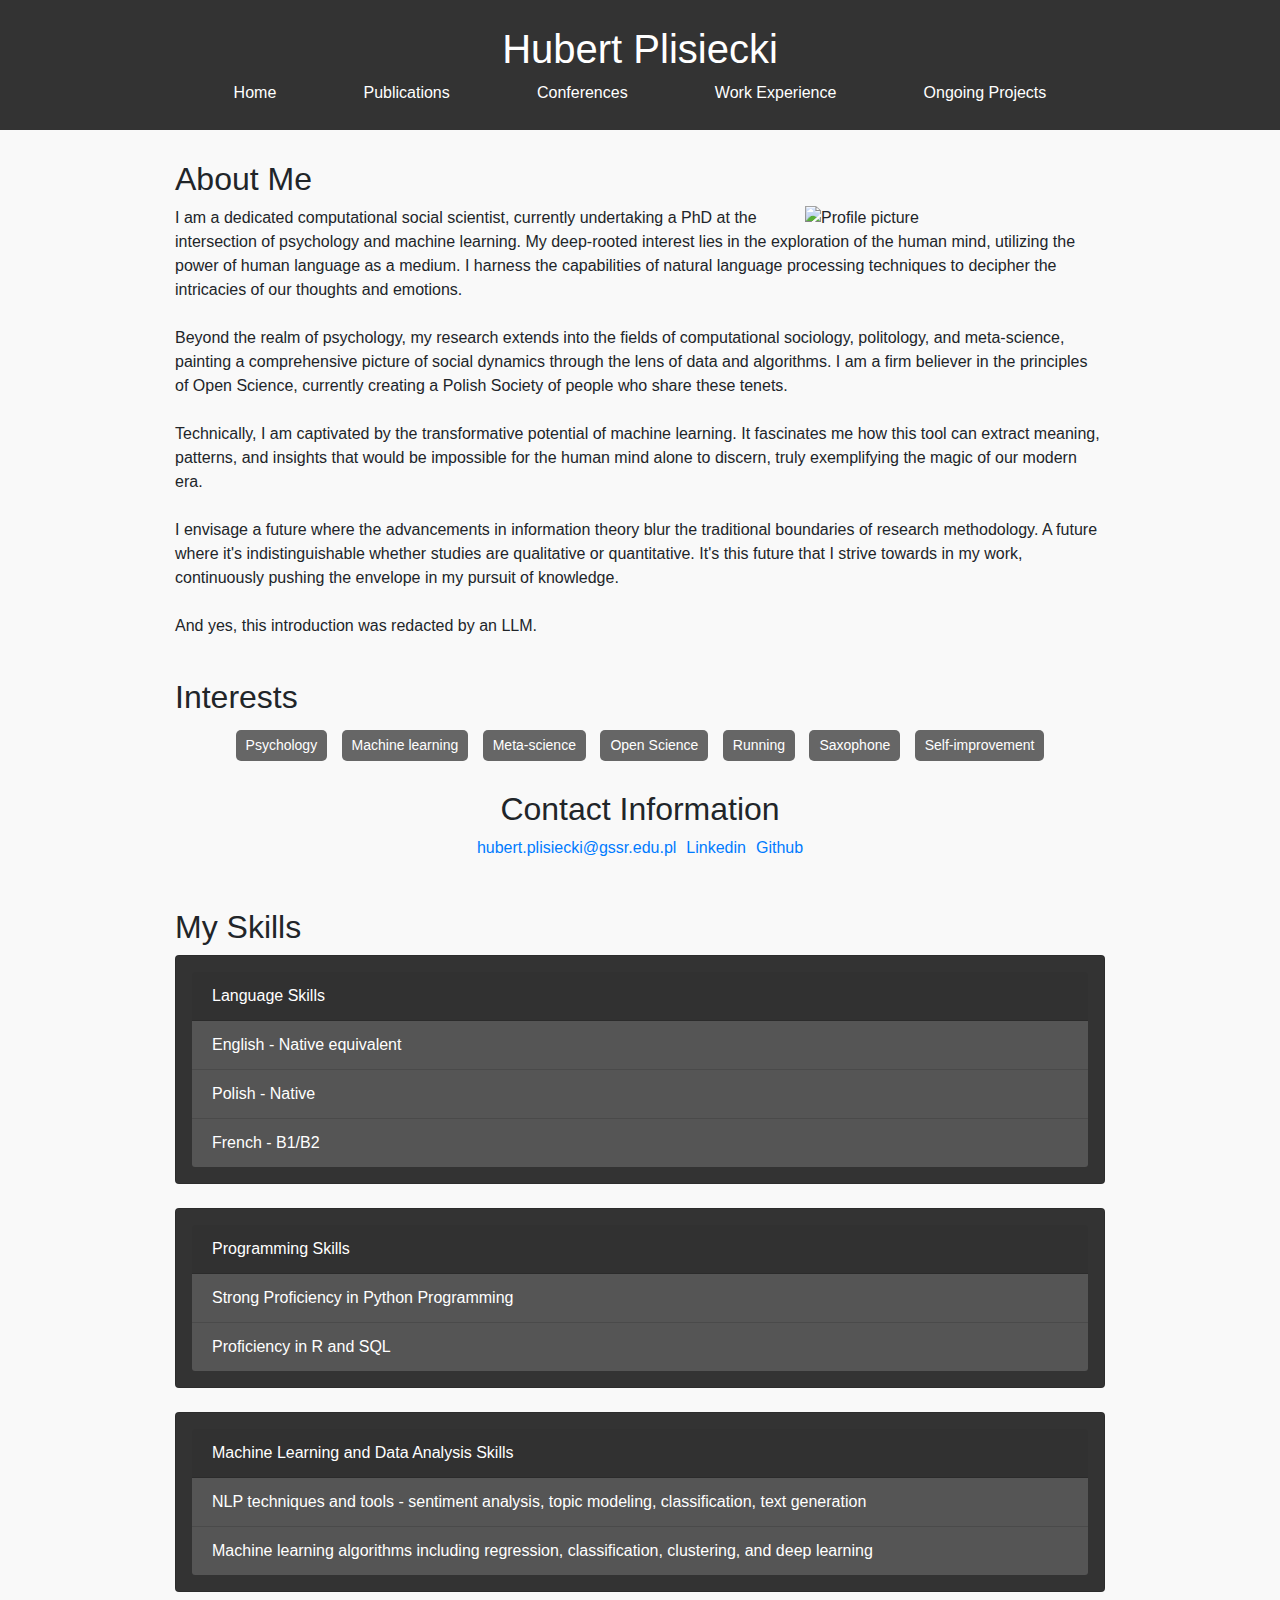
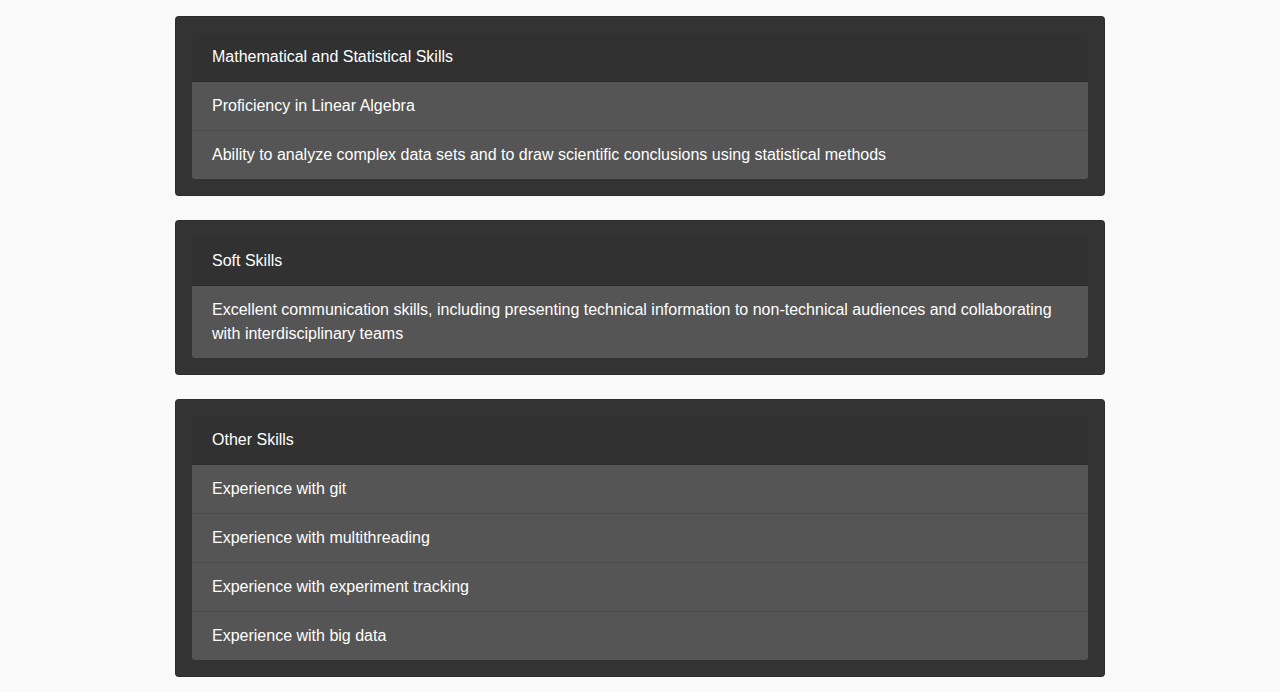
==== index.html @ 2d6f6929 "Update index.html" ====
<!DOCTYPE html>
<html>
<head>
    <title>Hubert Plisiecki</title>
    <link href="https://stackpath.bootstrapcdn.com/bootstrap/4.5.2/css/bootstrap.min.css" rel="stylesheet">
    <link rel="stylesheet" type="text/css" href="style.css">
    <link rel="icon" href="favicon.ico" type="image/x-icon">
    <meta name="viewport" content="width=device-width, initial-scale=1">
</head>
<body>
    <header>
        <div class="container">
            <h1>Hubert Plisiecki</h1>
            <nav>
                <a href="/introduction_page">Home</a>
                <a href="/introduction_page/publications.html">Publications</a>
                <a href="/introduction_page/conferences.html">Conferences</a>
                <a href="/introduction_page/experience.html">Work Experience</a>
                <a href="/introduction_page/projects.html">Ongoing Projects</a>
            </nav>

        </div>
    </header>

    <div class="container_main">
        <h2>About Me</h2>
        <img src="/introduction_page/img006-1.png" alt="Profile picture" id="profile-picture">
        <p>I am a dedicated computational social scientist, currently undertaking a PhD at the intersection of psychology and machine learning. My deep-rooted interest lies in the exploration of the human mind, utilizing the power of human language as a medium. I harness the capabilities of natural language processing techniques to decipher the intricacies of our thoughts and emotions.
            <br><br>
            Beyond the realm of psychology, my research extends into the fields of computational sociology, politology, and meta-science, painting a comprehensive picture of social dynamics through the lens of data and algorithms. I am a firm believer in the principles of Open Science, currently creating a Polish Society of people who share these tenets.
            <br><br>
            Technically, I am captivated by the transformative potential of machine learning. It fascinates me how this tool can extract meaning, patterns, and insights that would be impossible for the human mind alone to discern, truly exemplifying the magic of our modern era.
            <br><br>
            I envisage a future where the advancements in information theory blur the traditional boundaries of research methodology. A future where it's indistinguishable whether studies are qualitative or quantitative. It's this future that I strive towards in my work, continuously pushing the envelope in my pursuit of knowledge.
            <br> <br>
            And yes, this introduction was redacted by an LLM.
        </p>
        <br>
        <h2>Interests</h2>
        <div class="interests-content">
            <span class="interest-tag">Psychology</span>
            <span class="interest-tag">Machine learning</span>
            <span class="interest-tag">Meta-science</span>
            <span class="interest-tag">Open Science</span>
            <span class="interest-tag">Running</span>
            <span class="interest-tag">Saxophone</span>
            <span class="interest-tag">Self-improvement</span>
        </div>
        <br>
        <div class="contact-info">
            <h2>Contact Information</h2>
            <div class="info-list">
                <p><a href="mailto:hubert.plisiecki@gssr.edu.pl">hubert.plisiecki@gssr.edu.pl</a></p>
                <p><a href="https://www.linkedin.com/in/hubert-plisiecki-64182b1ab/" target="_blank"> Linkedin</a></p>
                <p><a href="https://github.com/hplisiecki" target="_blank"> Github</a> </p>
            </div>
        </div>

        <br>
        <br>
        <h2>My Skills</h2>

        <div class="card custom-card">
          <div class="card-header">
            Language Skills
          </div>
          <ul class="list-group list-group-flush">
            <li class="list-group-item">English - Native equivalent</li>
            <li class="list-group-item">Polish - Native</li>
            <li class="list-group-item">French - B1/B2</li>
          </ul>
        </div>
        <br>
        <div class="card custom-card">
          <div class="card-header">
            Programming Skills
          </div>
          <ul class="list-group list-group-flush">
            <li class="list-group-item">Strong Proficiency in Python Programming</li>
            <li class="list-group-item">Proficiency in R and SQL</li>
            <!-- Add more programming skills here -->
          </ul>
        </div>
        <br>
        <div class="card custom-card">
          <div class="card-header">
            Machine Learning and Data Analysis Skills
          </div>
          <ul class="list-group list-group-flush">
            <li class="list-group-item">NLP techniques and tools - sentiment analysis, topic modeling, classification, text generation</li>
            <li class="list-group-item">Machine learning algorithms including regression, classification, clustering, and deep learning</li>
            <!-- Add more ML and data analysis skills here -->
          </ul>
        </div>
        <br>
        <div class="card custom-card">
            <div class="card-header">
                Mathematical and Statistical Skills
            </div>
            <ul class="list-group list-group-flush">
                <li class="list-group-item">Proficiency in Linear Algebra</li>
                <li class="list-group-item">Ability to analyze complex data sets and to draw scientific conclusions using statistical methods</li>
            </ul>
        </div>
        <br>
        <div class="card custom-card">
          <div class="card-header">
            Soft Skills
          </div>
          <ul class="list-group list-group-flush">
            <li class="list-group-item">Excellent communication skills, including presenting technical information to non-technical audiences and collaborating with interdisciplinary teams</li>
          </ul>
        </div>
        <br>
        <div class="card custom-card">
            <div class="card-header">
                Other Skills
            </div>
                <ul class="list-group list-group-flush">
                    <li class="list-group-item">Experience with git</li>
                    <li class="list-group-item">Experience with multithreading</li>
                    <li class="list-group-item">Experience with experiment tracking</li>
                    <li class="list-group-item">Experience with big data</li>
                </ul>
        </div>


    </div>
    <script src="https://code.jquery.com/jquery-3.5.1.slim.min.js"></script>
    <script src="https://cdn.jsdelivr.net/npm/bootstrap@4.5.2/dist/js/bootstrap.bundle.min.js"></script>
    <script>
        $(document).ready(function() {
            $('.container_main').css('opacity', '1');
    
            $('a').click(function(e) {
                e.preventDefault();
                newLocation = this.href;
    
                $('.container_main').css('opacity', '0');
    
                setTimeout(function(){
                    window.location = newLocation;
                }, 250);
            });
        });
    </script>    
</body>
</html>
---- style.css ----
body {
    font-family: Arial, sans-serif;
    margin: 0;
    padding: 0;
    background: #f9f9f9;
}

header {
    background: #333;
    color: #fff;
    padding: 10px 0;
    margin-bottom: 15px;
}

header h1,
nav,
.container h2,
.container_main .interests-content {
    text-align: center;
}
.interest-tag {
    display: inline-block;
    background-color: #666;
    color: white;
    padding: 5px 10px;
    margin: 5px;
    border-radius: 5px;
    font-size: 14px;
}


nav {
    display: flex;
    justify-content: space-around;
    padding: 0 15px;
}


nav a {
    color: #fff;
    margin-right: 30px;  /* increase this value to increase the space between the tabs */
    text-decoration: none;
    display: inline-block;
    margin: 0 auto;
}

nav a:hover {
    color: #ddd;
}

.custom-card {
    background-color: #333;
    color: white; /* You might also want to change the text color so it's readable on the dark background */
    padding: 1em;  /* Add some padding */
}

.list-group-item {
    background-color: #555; /* Adjust color to desired level of "brighter grey" */
    color: white; /* Adjust text color if necessary */
}

.container {
    max-width: 960px;
    margin: 0 auto;
    padding: 15px;
}
.container_main {
    max-width: 960px;
    margin: 0 auto;
    padding: 15px;
    transition: opacity .25s ease-out;
    opacity: 0;  /* Initially hidden */
}
.card_2_content {
    max-width: 960px;
    margin: 0 auto;
    padding: 15px;
}

.card_2 {
    background-color: #333;
    color: white;
    box-shadow: 0 4px 8px 0 rgba(51,51,51,0.2);
    transition: 0.3s;
    margin-bottom: 20px;
}

.card_2:hover {
    box-shadow: 0 8px 16px 0 rgba(51,51,51,0.2);
}

.contact-info {
    text-align: center;
}

.info-list {
    display: flex;
    justify-content: center;
    gap: 10px;
}

.info-list p {
    margin: 0;
}

#profile-picture {
    float: right;
    margin-left: 15px;
    width: 300px; /* Adjust size as needed */
}

table {
    width: 100%;
    border-collapse: collapse;
    margin-bottom: 20px;
}

table, th, td {
    border: 1px solid #ccc;
}

th, td {
    padding: 15px;
    text-align: left;
}

th {
    background-color: #333;
    color: #fff;
}


.fade-out {
   opacity: 1;
   transition: opacity .25s ease-out;
}

.fade-out.hide {
   opacity: 0;
   visibility: hidden;
}
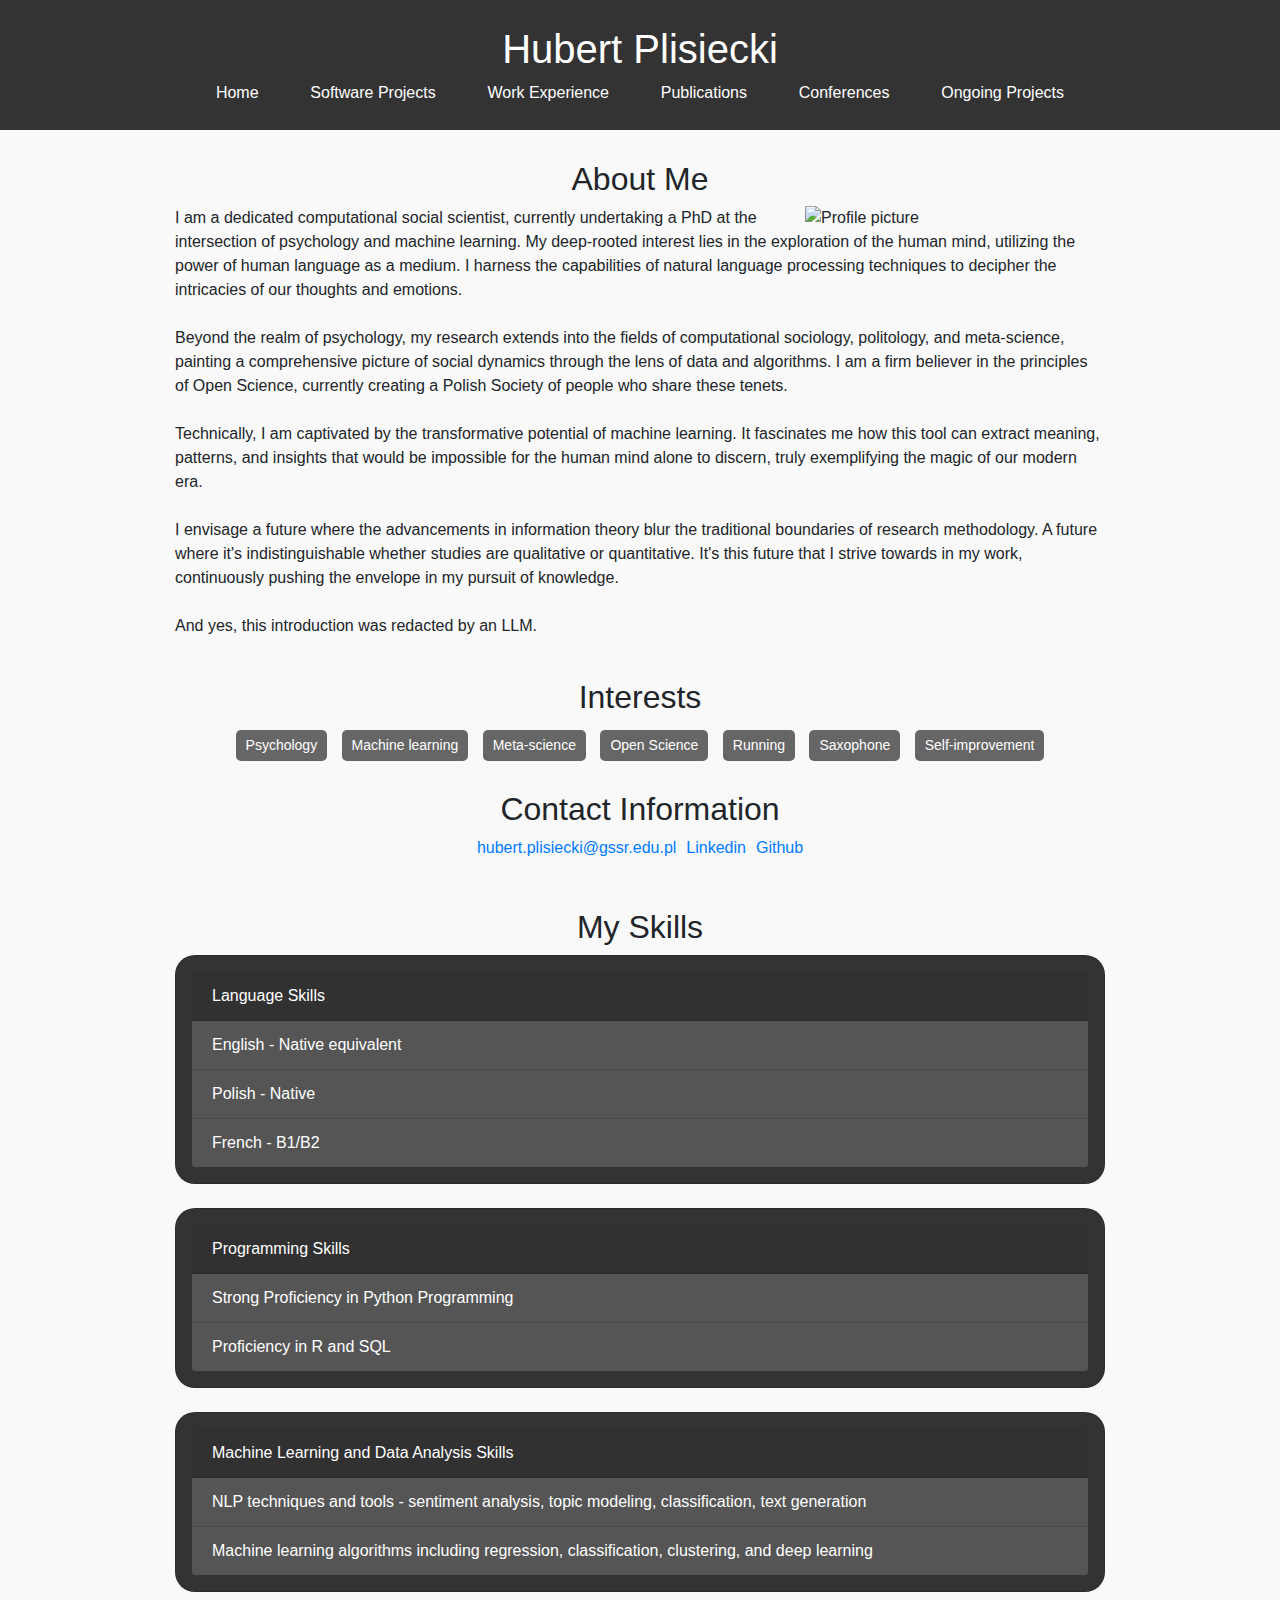
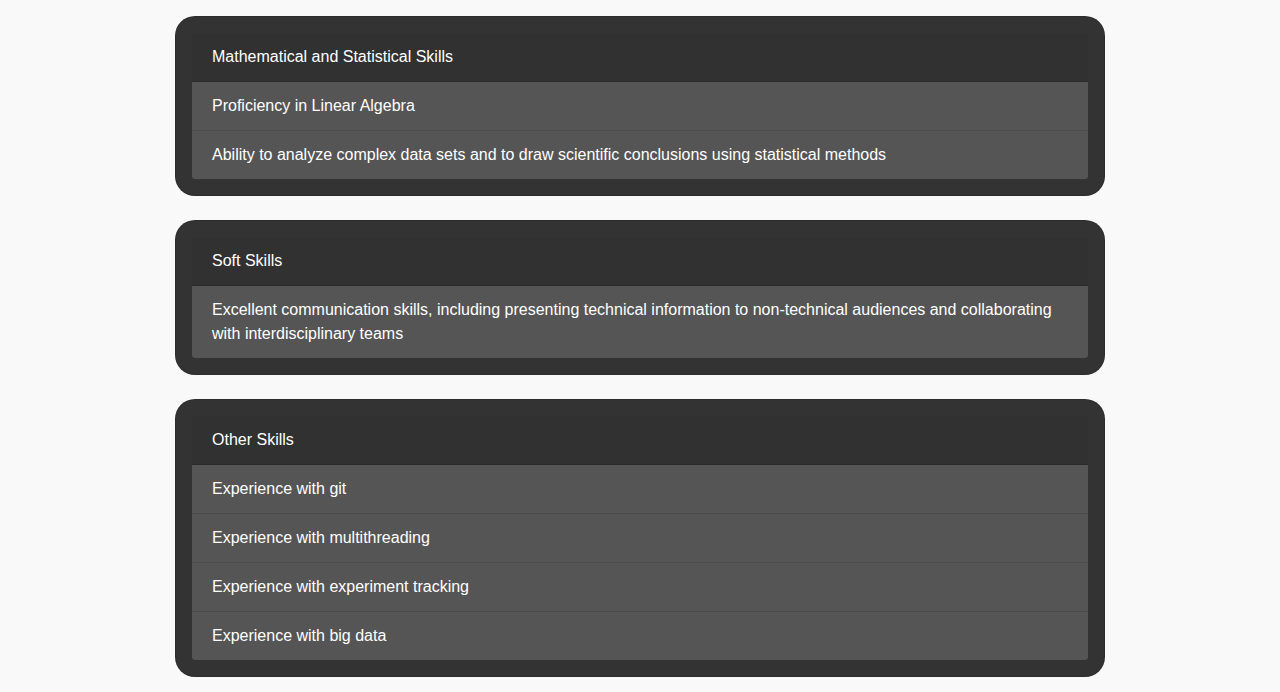
==== commit c3285b93: "Update index.html" ====
--- a/index.html
+++ b/index.html
@@ -13,9 +13,10 @@
             <h1>Hubert Plisiecki</h1>
             <nav>
                 <a href="/introduction_page">Home</a>
+                <a href="/introduction_page/publications.html">Software Projects</a>
+                <a href="/introduction_page/experience.html">Work Experience</a>
                 <a href="/introduction_page/publications.html">Publications</a>
                 <a href="/introduction_page/conferences.html">Conferences</a>
-                <a href="/introduction_page/experience.html">Work Experience</a>
                 <a href="/introduction_page/projects.html">Ongoing Projects</a>
             </nav>
 
--- a/style.css
+++ b/style.css
@@ -15,6 +15,7 @@
 header h1,
 nav,
 .container h2,
+.container_main h2,
 .container_main .interests-content {
     text-align: center;
 }
@@ -140,6 +141,9 @@
    visibility: hidden;
 }
 
+.custom-card, .card_2 {
+    border-radius: 20px;
+}
 
 
 
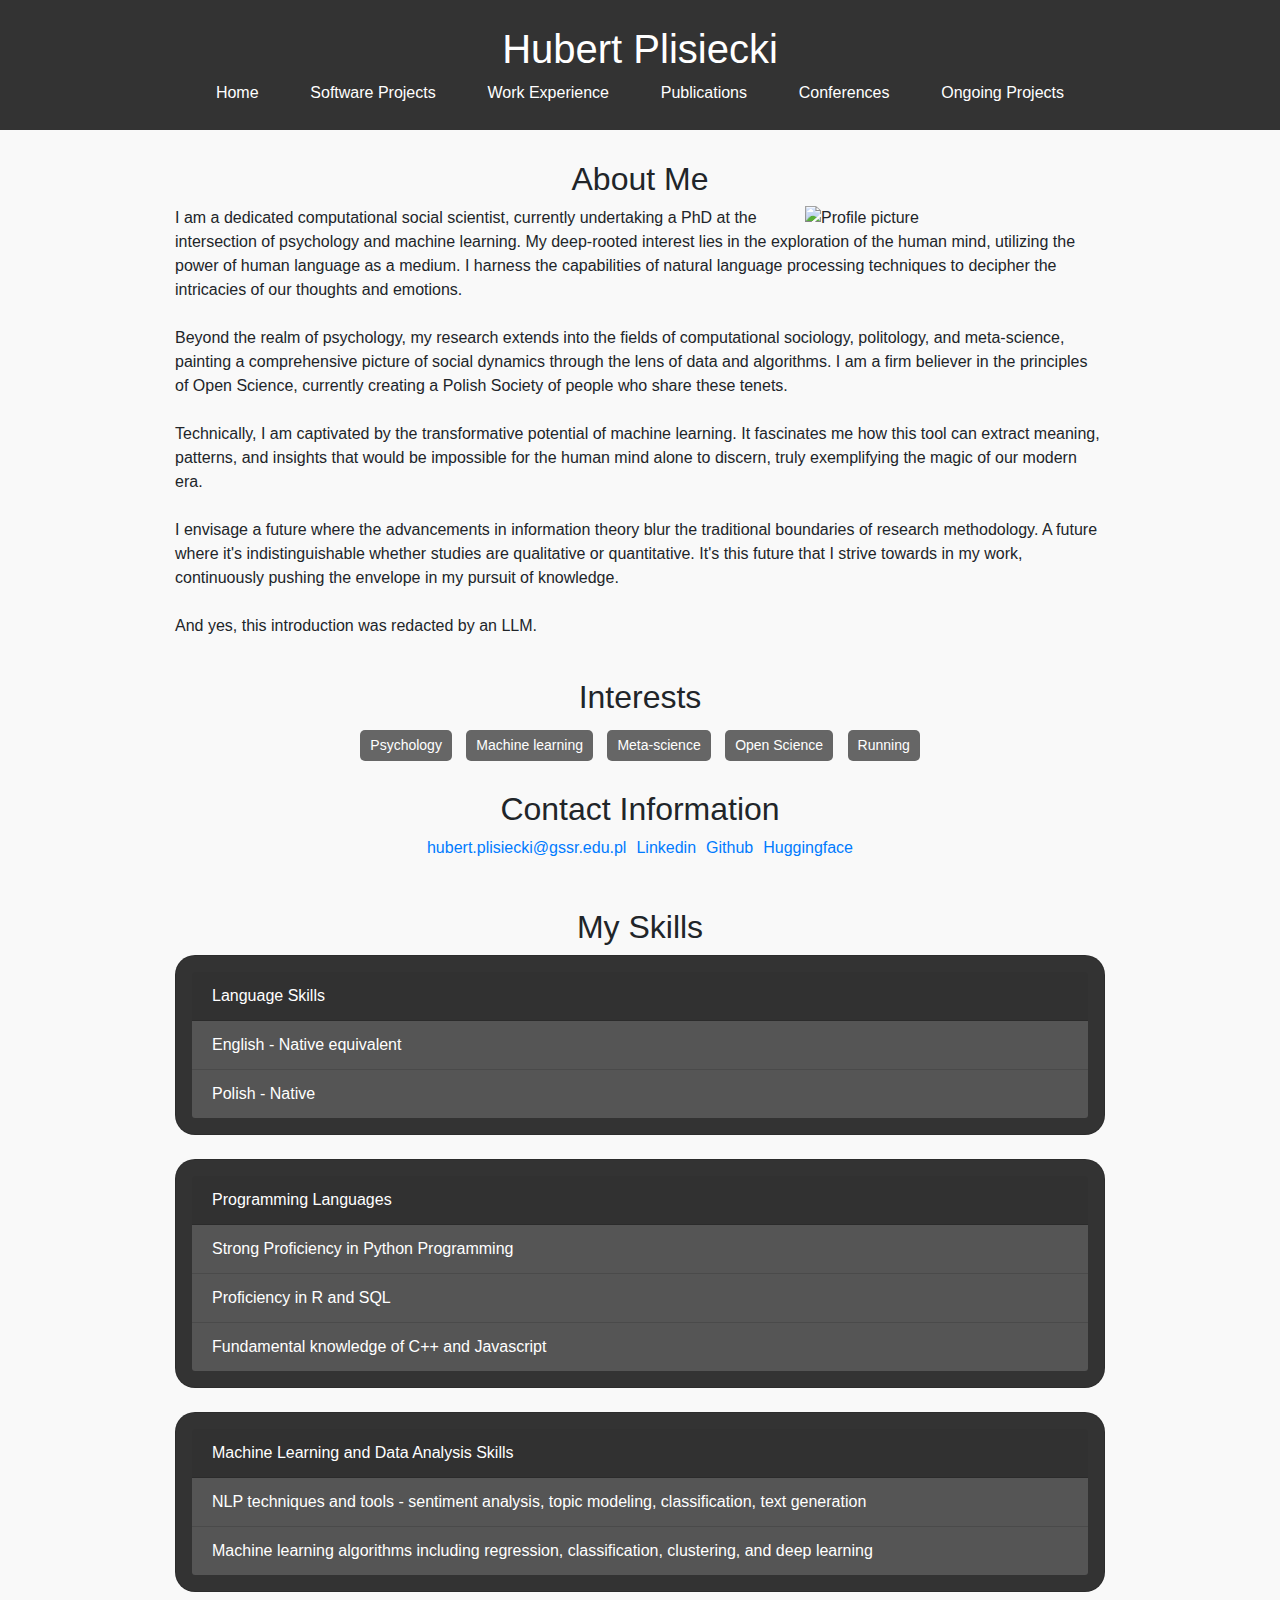
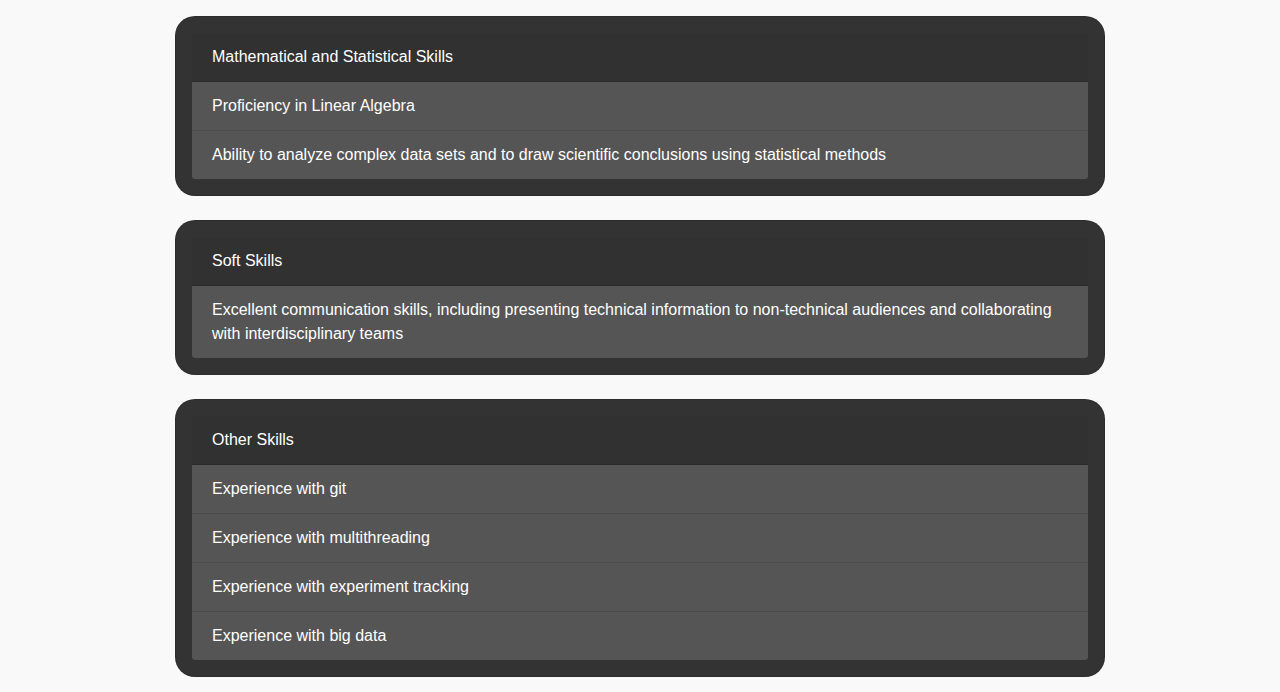
==== commit 1815e2d3: "updating skills" ====
--- a/index.html
+++ b/index.html
@@ -6,6 +6,12 @@
     <link rel="stylesheet" type="text/css" href="style.css">
     <link rel="icon" href="favicon.ico" type="image/x-icon">
     <meta name="viewport" content="width=device-width, initial-scale=1">
+    <style>
+        /* Force vertical scrollbar to always be present */
+        html {
+            overflow-y: scroll;
+        }
+    </style>
 </head>
 <body>
     <header>
@@ -13,7 +19,7 @@
             <h1>Hubert Plisiecki</h1>
             <nav>
                 <a href="/introduction_page">Home</a>
-                <a href="/introduction_page/publications.html">Software Projects</a>
+                <a href="/introduction_page/software_projects.html">Software Projects</a>
                 <a href="/introduction_page/experience.html">Work Experience</a>
                 <a href="/introduction_page/publications.html">Publications</a>
                 <a href="/introduction_page/conferences.html">Conferences</a>
@@ -44,8 +50,6 @@
             <span class="interest-tag">Meta-science</span>
             <span class="interest-tag">Open Science</span>
             <span class="interest-tag">Running</span>
-            <span class="interest-tag">Saxophone</span>
-            <span class="interest-tag">Self-improvement</span>
         </div>
         <br>
         <div class="contact-info">
@@ -54,6 +58,7 @@
                 <p><a href="mailto:hubert.plisiecki@gssr.edu.pl">hubert.plisiecki@gssr.edu.pl</a></p>
                 <p><a href="https://www.linkedin.com/in/hubert-plisiecki-64182b1ab/" target="_blank"> Linkedin</a></p>
                 <p><a href="https://github.com/hplisiecki" target="_blank"> Github</a> </p>
+                <p><a href="https://huggingface.co/hplisiecki" target="_blank"> Huggingface</a> </p>
             </div>
         </div>
 
@@ -68,17 +73,17 @@
           <ul class="list-group list-group-flush">
             <li class="list-group-item">English - Native equivalent</li>
             <li class="list-group-item">Polish - Native</li>
-            <li class="list-group-item">French - B1/B2</li>
           </ul>
         </div>
         <br>
         <div class="card custom-card">
           <div class="card-header">
-            Programming Skills
+            Programming Languages
           </div>
           <ul class="list-group list-group-flush">
             <li class="list-group-item">Strong Proficiency in Python Programming</li>
             <li class="list-group-item">Proficiency in R and SQL</li>
+            <li class="list-group-item">Fundamental knowledge of C++ and Javascript</li>
             <!-- Add more programming skills here -->
           </ul>
         </div>
--- a/style.css
+++ b/style.css
@@ -146,4 +146,14 @@
 }
 
 
+/* Multi-column list group items */
+.list-group-item .row {
+    margin-left: 0;
+    margin-right: 0;
+}
 
+.list-group-item .col-md-6, .list-group-item .col-md-4, .list-group-item .col-md-3 {
+    padding-left: 0;
+    padding-right: 0;
+}
+
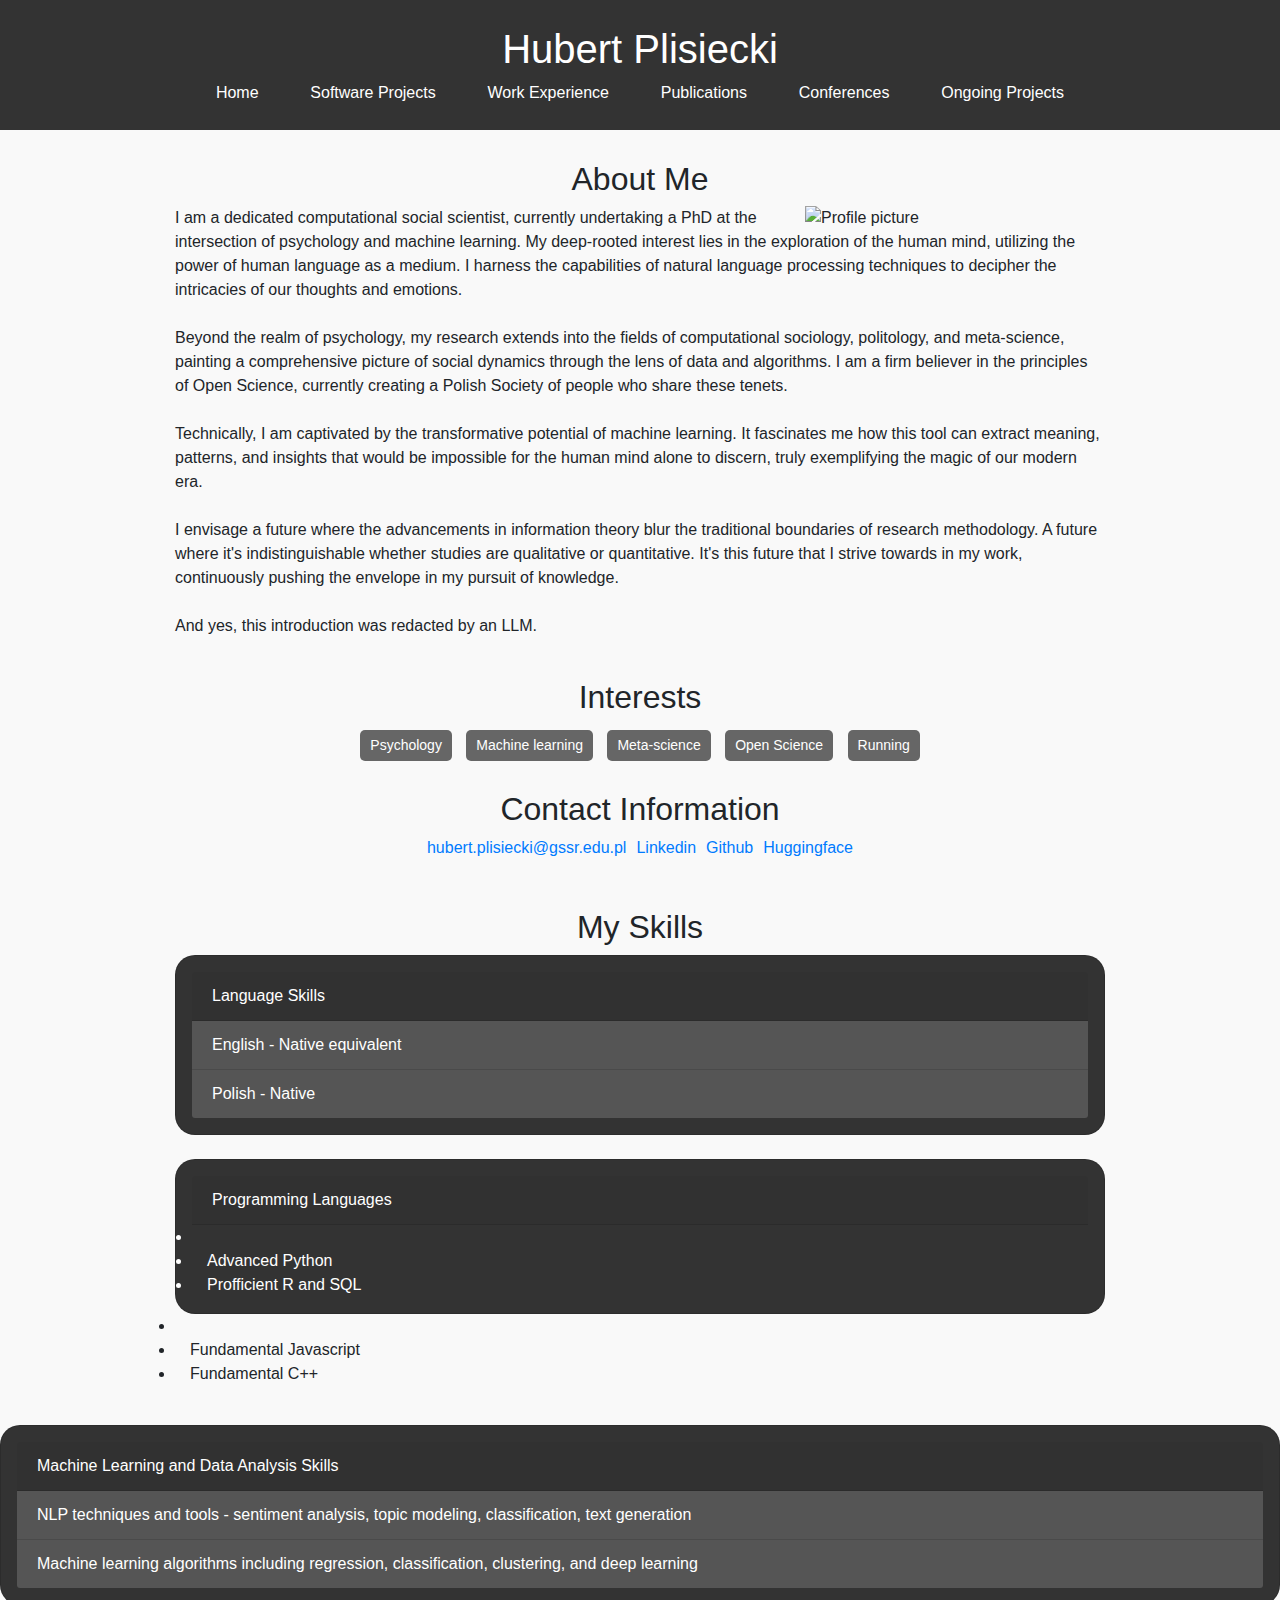
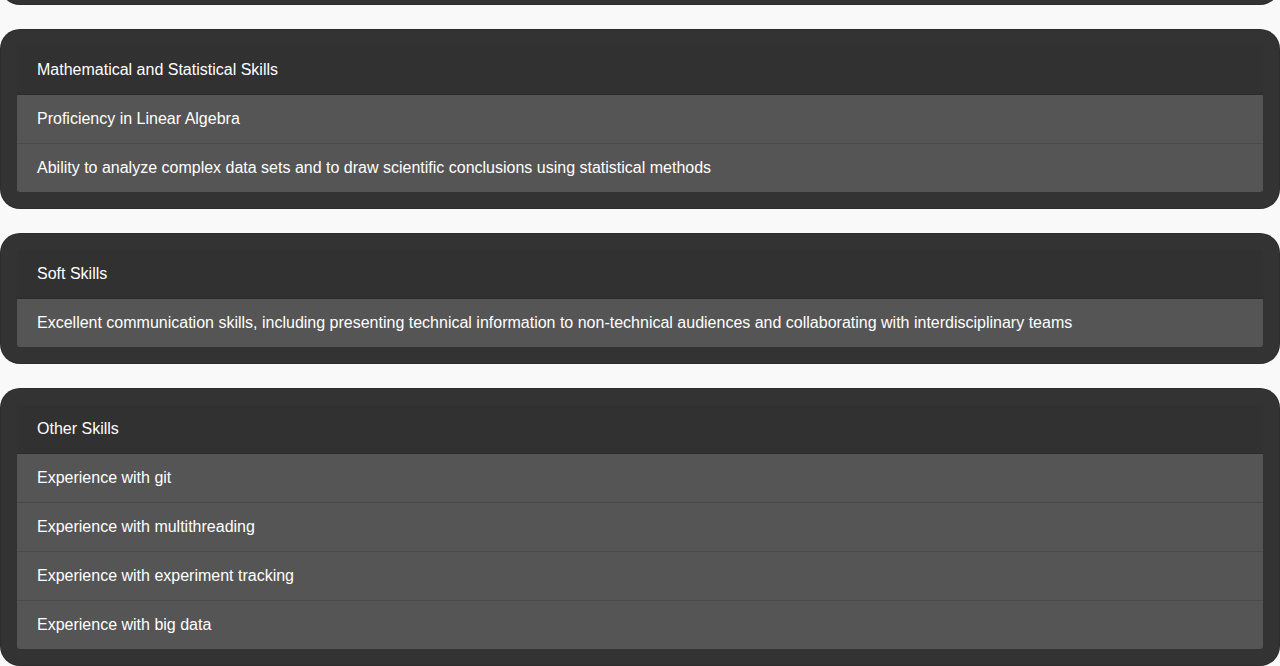
==== commit 671eae9f: "updating skills" ====
--- a/index.html
+++ b/index.html
@@ -81,9 +81,18 @@
             Programming Languages
           </div>
           <ul class="list-group list-group-flush">
-            <li class="list-group-item">Strong Proficiency in Python Programming</li>
-            <li class="list-group-item">Proficiency in R and SQL</li>
-            <li class="list-group-item">Fundamental knowledge of C++ and Javascript</li>
+            <li class = "list group-item">
+              <div class = "row"> 
+                <li class="col-md-6">Advanced Python</li>
+                <li class="col-md-6">Profficient R and SQL</li>
+              </div>
+            </li>
+            <li class = "list group-item">
+              <div class = "row"> 
+                <li class="col-md-6">Fundamental Javascript</li>
+                <li class="col-md-6">Fundamental C++</li>
+              </div>
+            </li>
             <!-- Add more programming skills here -->
           </ul>
         </div>
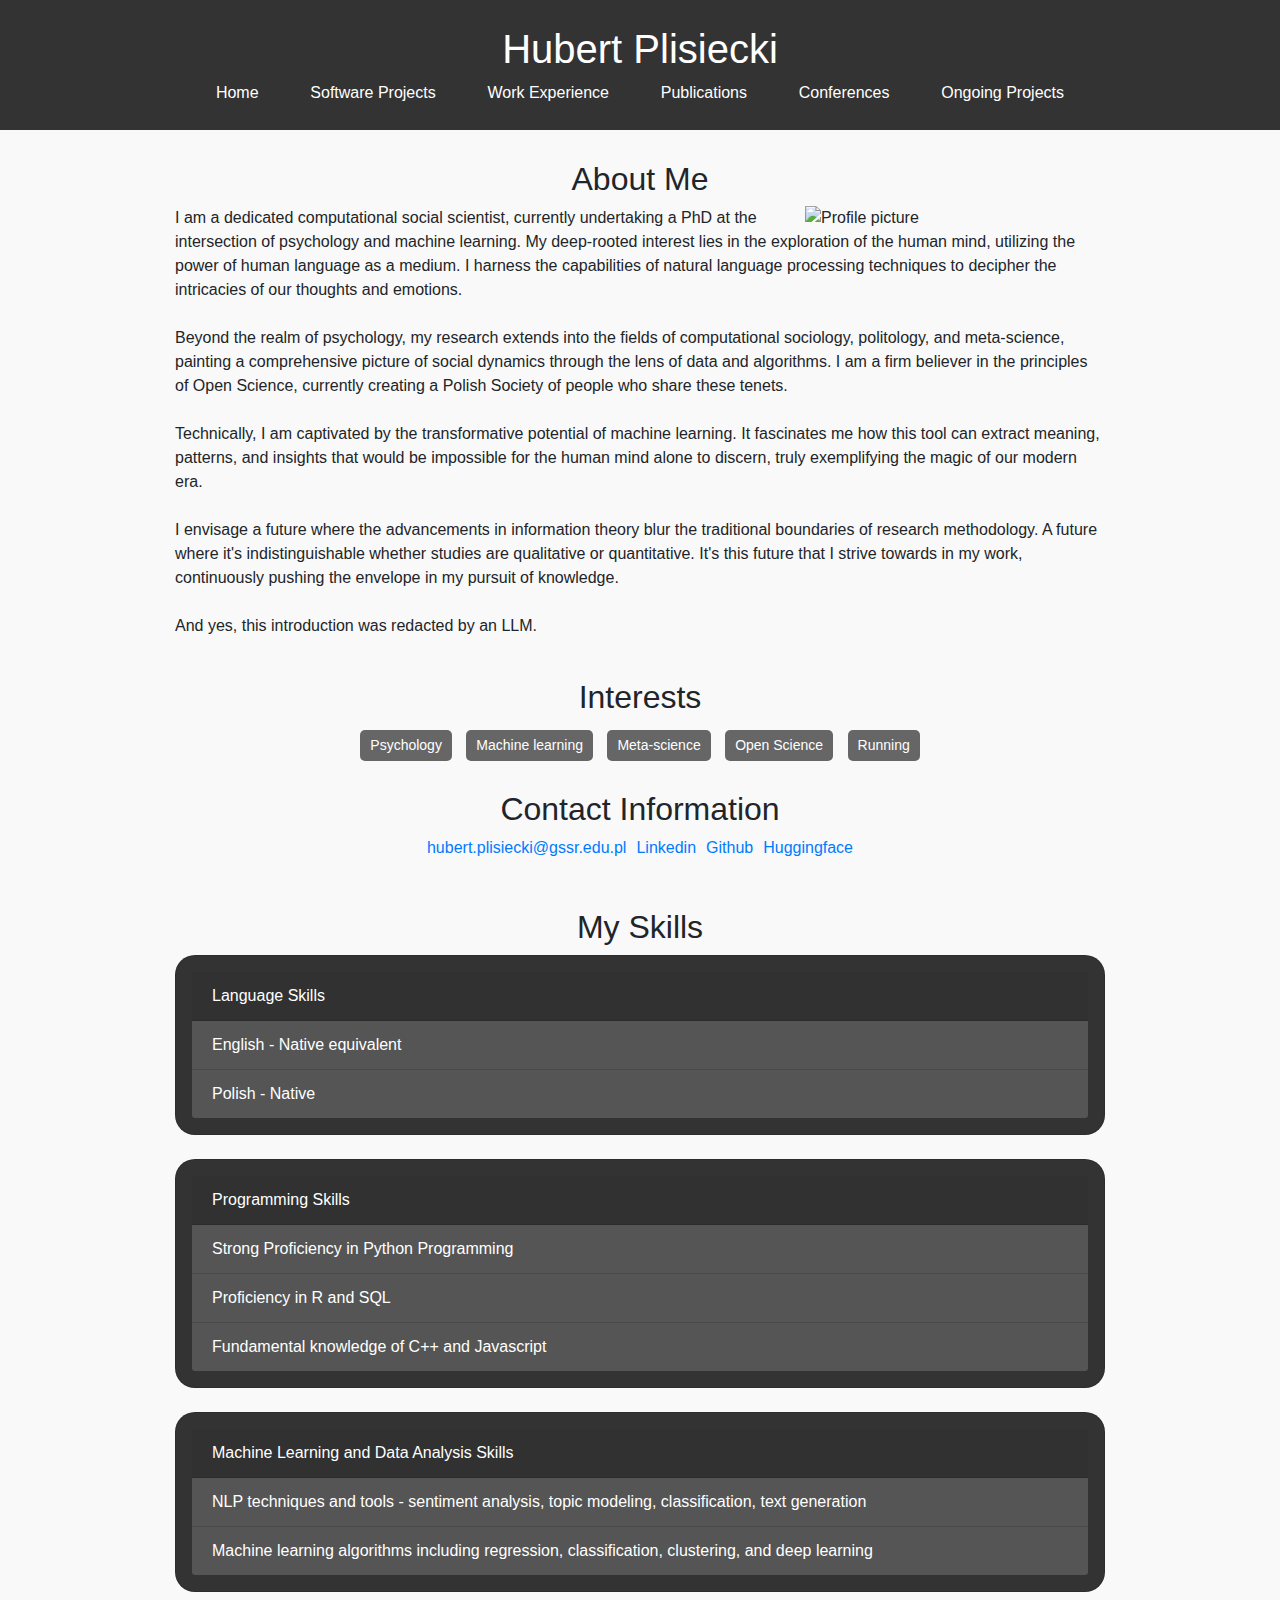
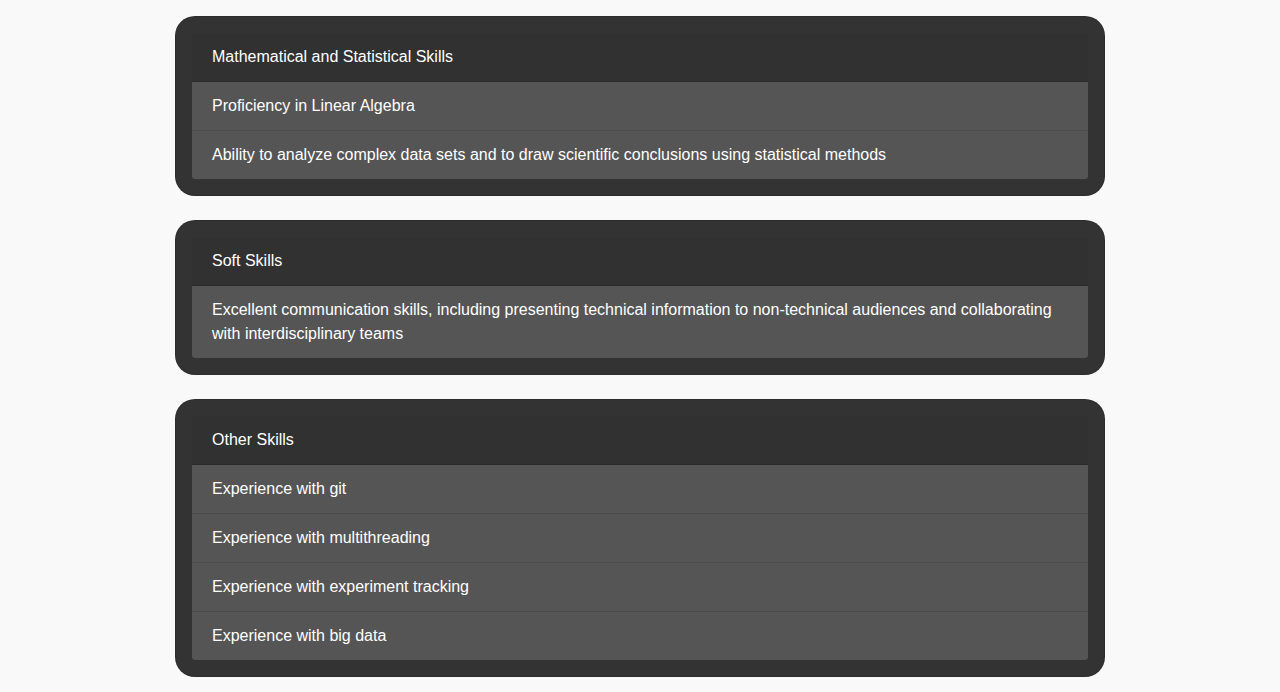
==== commit ed9ad2a4: "updates" ====
--- a/index.html
+++ b/index.html
@@ -78,21 +78,12 @@
         <br>
         <div class="card custom-card">
           <div class="card-header">
-            Programming Languages
+            Programming Skills
           </div>
           <ul class="list-group list-group-flush">
-            <li class = "list group-item">
-              <div class = "row"> 
-                <li class="col-md-6">Advanced Python</li>
-                <li class="col-md-6">Profficient R and SQL</li>
-              </div>
-            </li>
-            <li class = "list group-item">
-              <div class = "row"> 
-                <li class="col-md-6">Fundamental Javascript</li>
-                <li class="col-md-6">Fundamental C++</li>
-              </div>
-            </li>
+            <li class="list-group-item">Strong Proficiency in Python Programming</li>
+            <li class="list-group-item">Proficiency in R and SQL</li>
+            <li class="list-group-item">Fundamental knowledge of C++ and Javascript</li>
             <!-- Add more programming skills here -->
           </ul>
         </div>
--- a/style.css
+++ b/style.css
@@ -146,14 +146,5 @@
 }
 
 
-/* Multi-column list group items */
-.list-group-item .row {
-    margin-left: 0;
-    margin-right: 0;
-}
 
-.list-group-item .col-md-6, .list-group-item .col-md-4, .list-group-item .col-md-3 {
-    padding-left: 0;
-    padding-right: 0;
-}
 
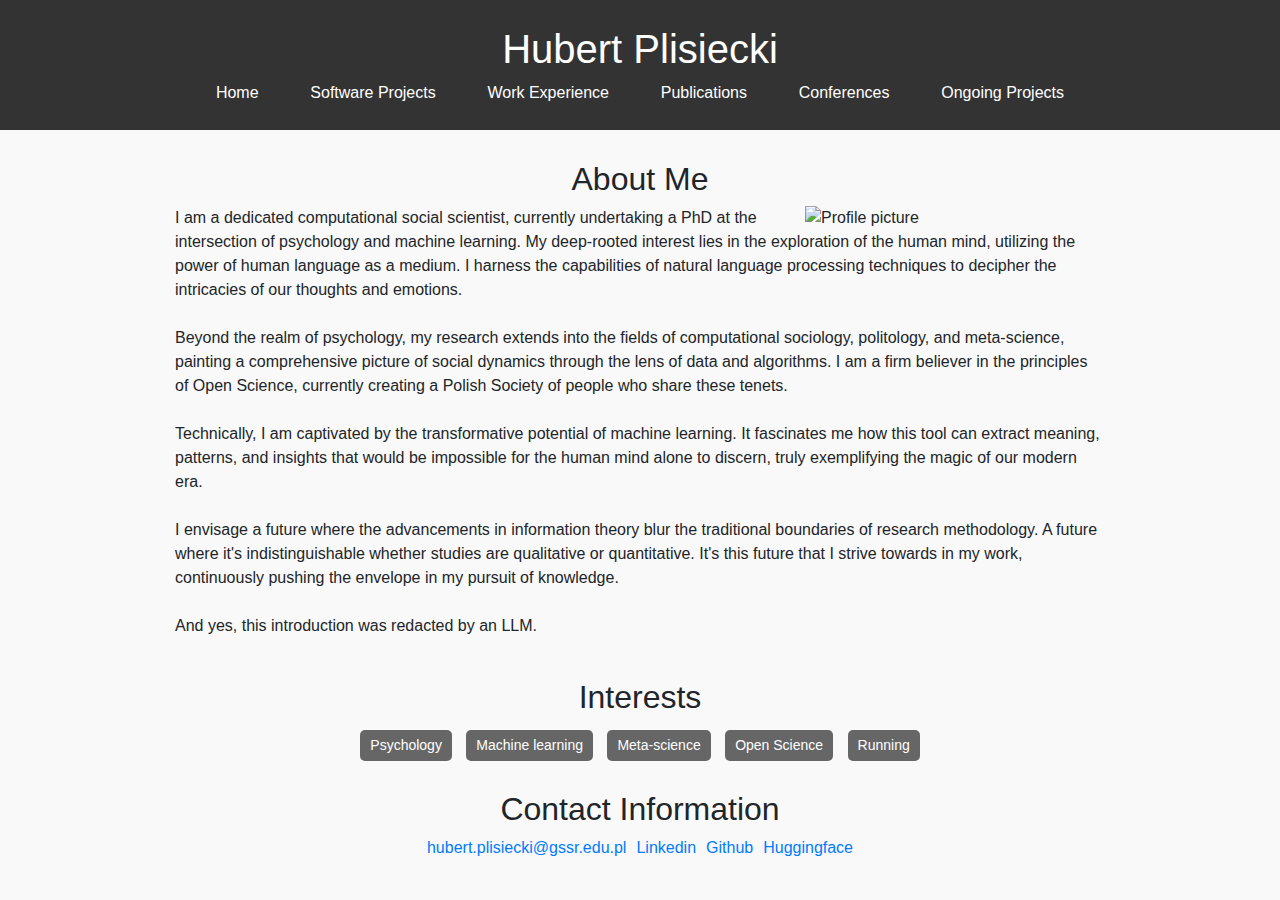
==== commit 7df75992: "cleaning" ====
--- a/index.html
+++ b/index.html
@@ -62,74 +62,6 @@
             </div>
         </div>
 
-        <br>
-        <br>
-        <h2>My Skills</h2>
-
-        <div class="card custom-card">
-          <div class="card-header">
-            Language Skills
-          </div>
-          <ul class="list-group list-group-flush">
-            <li class="list-group-item">English - Native equivalent</li>
-            <li class="list-group-item">Polish - Native</li>
-          </ul>
-        </div>
-        <br>
-        <div class="card custom-card">
-          <div class="card-header">
-            Programming Skills
-          </div>
-          <ul class="list-group list-group-flush">
-            <li class="list-group-item">Strong Proficiency in Python Programming</li>
-            <li class="list-group-item">Proficiency in R and SQL</li>
-            <li class="list-group-item">Fundamental knowledge of C++ and Javascript</li>
-            <!-- Add more programming skills here -->
-          </ul>
-        </div>
-        <br>
-        <div class="card custom-card">
-          <div class="card-header">
-            Machine Learning and Data Analysis Skills
-          </div>
-          <ul class="list-group list-group-flush">
-            <li class="list-group-item">NLP techniques and tools - sentiment analysis, topic modeling, classification, text generation</li>
-            <li class="list-group-item">Machine learning algorithms including regression, classification, clustering, and deep learning</li>
-            <!-- Add more ML and data analysis skills here -->
-          </ul>
-        </div>
-        <br>
-        <div class="card custom-card">
-            <div class="card-header">
-                Mathematical and Statistical Skills
-            </div>
-            <ul class="list-group list-group-flush">
-                <li class="list-group-item">Proficiency in Linear Algebra</li>
-                <li class="list-group-item">Ability to analyze complex data sets and to draw scientific conclusions using statistical methods</li>
-            </ul>
-        </div>
-        <br>
-        <div class="card custom-card">
-          <div class="card-header">
-            Soft Skills
-          </div>
-          <ul class="list-group list-group-flush">
-            <li class="list-group-item">Excellent communication skills, including presenting technical information to non-technical audiences and collaborating with interdisciplinary teams</li>
-          </ul>
-        </div>
-        <br>
-        <div class="card custom-card">
-            <div class="card-header">
-                Other Skills
-            </div>
-                <ul class="list-group list-group-flush">
-                    <li class="list-group-item">Experience with git</li>
-                    <li class="list-group-item">Experience with multithreading</li>
-                    <li class="list-group-item">Experience with experiment tracking</li>
-                    <li class="list-group-item">Experience with big data</li>
-                </ul>
-        </div>
-
 
     </div>
     <script src="https://code.jquery.com/jquery-3.5.1.slim.min.js"></script>
